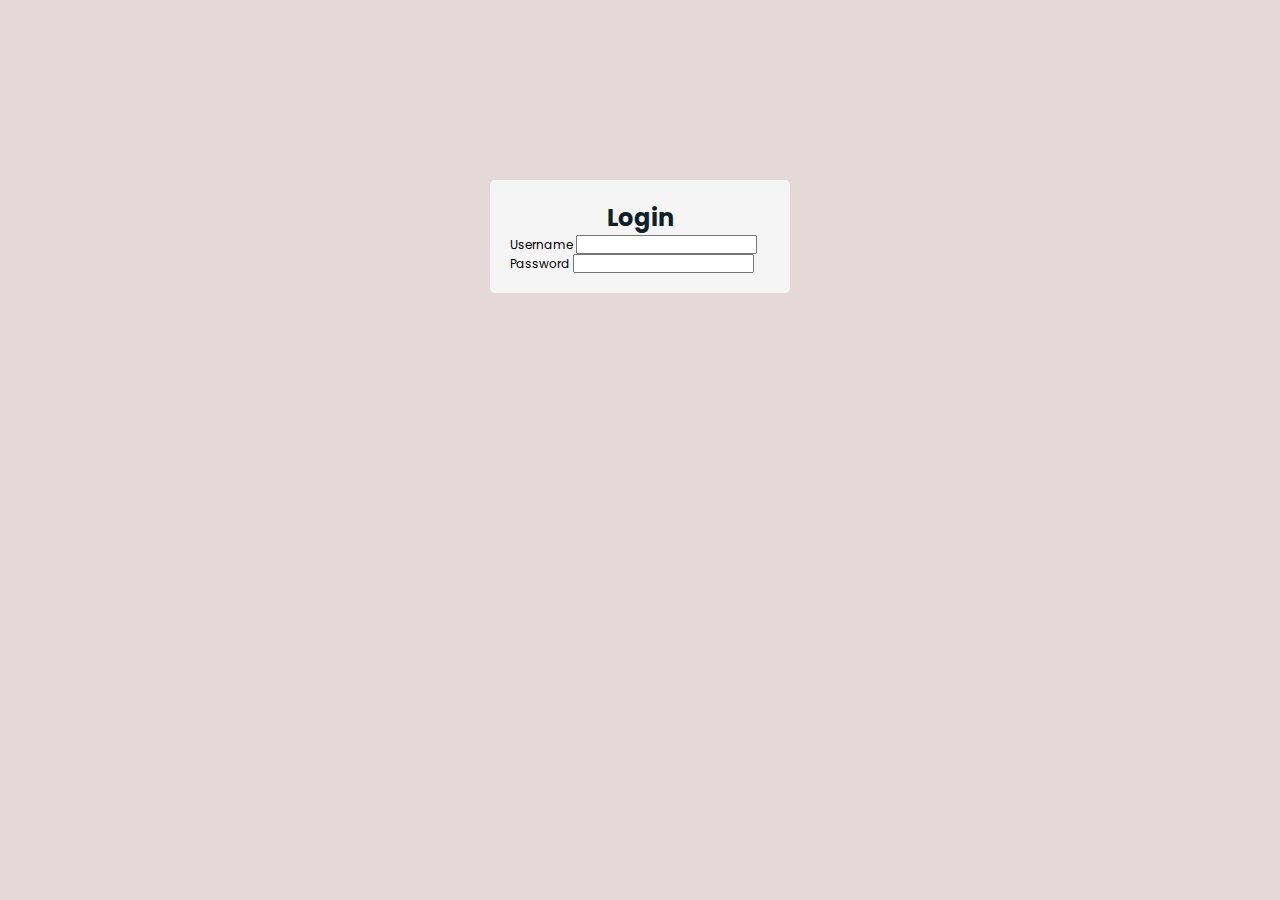
==== Login.html @ 4392631a "sign up form" ====
<!DOCTYPE html>
<html lang="en">
<head>
    <meta charset="UTF-8">
    <meta name="viewport" content="width=device-width, initial-scale=1.0">
    <title>Login</title>
    <link rel="stylesheet" href="assets/css/styles.css">
</head>
<body>

    <div class="login-container">
        <form action="#" id="form">
            <h1>Login</h1>
            <div class="form-control">
                <label for="username">Username</label>
                <input type="text" id="username" name="username">
                <div class="error"></div>
            </div>
            <div class="form-control">
                <label for="password">Password</label>
                <input type="password" id="password" name="password">
                <div class="error"></div>
            </div>
        </form>
    </div>
    
</body>
</html>
---- assets/css/styles.css ----
@import url('https://fonts.googleapis.com/css2?family=Poppins:wght@400;500;600;700&display=swap');


*,
::before,
::after {
    margin: 0;
    padding: 0;
    box-sizing: border-box;
    text-decoration: none;
    list-style: none;
}

body {
    font-family: 'Poppins', sans-serif;
    position: relative;
    margin: 0;
    scroll-behavior: smooth;
    background-color: rgb(228, 216, 216);
    /* overflow: hidden; */
    /* background-color: rgb(207, 238, 167); */
}

.container-hero {
    background-color: rgb(228, 216, 216);
    /* height: 500px; */
}

.container-nav {
    display: flex;
    justify-content: space-between;
    align-items: center;
}

.container-nav .logo {
    display: flex;
    justify-content: center;
    align-items: center;
    margin: 0 20px;
    font-size: 34;
    color: rgb(0, 110, 255);

}

.navigation {
    display: flex;
    justify-content: center;
    align-items: center;

}

.nav-list {
    display: flex;
    justify-content: space-around;
    align-items: center;
}

.nav-list li {
    background-color: beige;
    margin: 10px;
    padding: 5px 10px;
    border-radius: 5px;
}

.nav-list li a {
    text-decoration: none;

}

.navigation .nav-btn {
    display: flex;
    justify-content: center;
    align-items: center;

}

.navigation .nav-btn li {
    background-color: aliceblue;
    margin: 10px;
    padding: 10px;
    border: 1px solid black;
    border-radius: 5px;
}

.navigation .nav-btn li a {
    text-decoration: none;

}

.hero {
    display: flex;
    justify-content: space-around;
    align-items: center;
    margin-top: 50px;
}

.hero .context {
    margin: 20px;
    width: 50%;
    font-size: 32px;
}

.hero-btn {
    display: flex;
    justify-content: center;
    align-items: center;
}

.hero-btn li {
    margin: 20px;
    padding: 10px;
    border-radius: 10px;
    background-color: black;
}

.hero-btn li a {
    color: #fff;
}

/* about section */


.about-section {
    width: 100%;
    min-height: 100vh;
    background-color: #ddd;
}

.about-container {
    width: 80%;
    display: block;
    margin: auto;
    padding: 100px;
}

.about-content-section {
    float: right;
    width: 55%;
}

.image-section {
    float: left;
    width: 40%;
}

.image-section img {
    width: 100%;
    height: auto;
}

.about-content-section .title {
    text-transform: uppercase;
    font-size: 28px;
}

.about-content-section .content h3 {
    margin-top: 20px;
    font-size: 22px;
}

.about-content-section .content p {
    margin-top: 10px;
    font-size: 18px;
    line-height: 1.5;
}

.about-content-section .button {
    margin-top: 20px;
}

.about-content-section .button a {
    background-color: #3d3d3d;
    padding: 12px 40px;
    color: #fff;
    font-size: 25px;
    letter-spacing: 1.5px;
}

.about-content-section .button a:hover {
    background-color: #a52a2a;
    color: #fff;
}

.about-content-section .social {
    margin: 40px 40px;
}

.about-content-section .social i {
    color: #a52a2a;
    font-size: 30px;
    padding: 0px 10px;
}

.about-content-section .social i:hover {
    color: #3d3d3d;
}

/* Testimonials */
.testi-container {
    position: relative;
    width: 100%;
    min-height: 450px;
    background-color: #f5f5f5;
}

.testi-container .testi-contents-wrapper {
    width: 70%;
    min-height: inherit;
    margin: 30px auto;
    text-align: center;
    /* border: 1px solid black; */
}

.testi-contents-wrapper .testi-header h1 {
    position: relative;
    font-size: 40px;
    text-transform: uppercase;
    font-weight: 500;
    text-align: center;
    letter-spacing: 1px;
}

.testi-contents-wrapper .testi-header h1::before {
    content: "";
    width: 200px;
    height: 2px;
    background-color: #006994;
    border-radius: 15px;
    position: absolute;
    left: 50%;
    transform: translateX(-50%);
    bottom: -10px;
}

.testi-contents-wrapper .testRow {
    width: 100%;
    min-height: inherit;
    position: relative;
    overflow: hidden;
}

.testRow .testItem {
    width: 100%;
    height: 100%;
    position: absolute;
    display: flex;
    justify-content: center;
    align-items: center;
    flex-direction: column;
}

.testRow .testItem:not(.active) {
    top: 0;
    left: -100%;
}

.testRow .testItem img {
    width: 120px;
    height: 120px;
    border-radius: 50%;
    object-fit: cover;
    margin-bottom: 5px;
    outline: 2px solid #006994;
    outline-offset: 2px;
}

.testRow .testItem h3 {
    font-size: 30px;
    font-style: italic;
    padding: 7px;
}

.testRow .testItem h4 {
    font-style: italic;
}

.testRow .testItem p {
    font-size: 18px;
    letter-spacing: 1px;
    line-height: 1.2;
    padding: 10px;
}

.testi-contents-wrapper .indicators {
    position: absolute;
    background-origin: 30px;
    left: 50%;
    transform: translateX(-50%);
    padding: 5px;
    cursor: pointer;
}

.testi-contents-wrapper .indicators .dot {
    width: 15px;
    height: 15px;
    margin: 0px 3px;
    border: 3px solid #aaa;
    border-radius: 50%;
    display: inline-block;
    transition: background-color 0.5s ease;
}

.testi-contents-wrapper .indicators .active {
    background-color: #006994;
}

@keyframes next1 {
    from {
        left: 0%;
    }

    to {
        left: -100%;
    }
}


@keyframes next2 {
    from {
        left: 100%;
    }

    to {
        left: 0%;
    }
}

@keyframes prev1 {
    from {
        left: 0%;
    }

    to {
        left: 100%;
    }
}


@keyframes prev2 {
    from {
        left: -100%;
    }

    to {
        left: 0%;
    }
}


/* footer */

.footer-container{
    max-width: 1170px;
    margin: auto;
}

.Row{
    display: flex;
    flex-wrap: wrap;
}
ul{

}
.footer
{
    background-color: #546080;
}
.footer-col{
    width: 25%;
    padding: 0 15px;
}
.footer-col h4{
    font-size: 18px;
    color: #ffff;
    text-transform: capitalize;
    margin-bottom: 35px;
    font-weight: 500;
    position: relative;
}
.footer-col h4::before{
    content: '';
    position: absolute;
    left: 0;
    bottom: -10px;
    background-color: #e91e63;
    height: 2px;
    width: 50px;

}
.footer-col ul li:not(:last-child){
    margin-bottom: 10px;
}
.footer-col ul li a{
    font-size: 16px;
    text-transform: capitalize;
    color: #fff;
    text-decoration: none;
    font-weight: 300;
    color: #bbbbbb;
    display: block;
    transition: all .3s ease;
}

.footer-col ul li a:hover{
    color: #fff;
    padding-left: 10px;
}
.footer-col .social-links a{
    display: inline-block;
    height: 40px;
    width: 40px;
    background-color: rgba(255,255,255,0.2);
    margin: 0 10px 10px 0;
    text-align: center;
    line-height: 40px;
    border-radius: 50%;
    color: #fff;
    transition: all .5s ease;
}
.footer-col .social-links a:hover{
    color: #24262b;
    background-color: #fff;
}
.copy-rights
{
    text-align: center;
    color: #bbbbbb;
}


/* sign up */
#form
{
    width: 300px;
    margin: 20vh auto 0 auto;
    padding: 20px;
    background-color: whitesmoke;
    border-radius: 5px;
    font-size: 12px;
}
#form h1{
    color: #0f2027;
    text-align: center;
}
#form button{
    padding: 10px;
    margin-top: 10px;
    width: 100%;
    color: #fff;
    background-color: rgb(41,57,194);
    border: none;
    border-radius: 5px;
}.input-control{
    display: flex;
    flex-direction: column;
}
.input-control input
{
    border: 2px solid #f0f0f0;
    border-radius: 5px;
    display: block;
    font-size: 12px;
    padding: 10px;
    width: 100%;
}
.input-control input:focus
{
    outline: 0;
}
.input-control.success input{
    border-color: #09c372;
}
.input-control.error input{
    border-color: #ff3860;
}
.input-control .error{
    color: #ff3860;
    font-size: 9px;
    height: 13px;
}






    /* media screen */
    @media screen and (max-width: 768px) {
        .about-container {
            width: 80%;
            display: block;
            margin: auto;
            padding: 50px;
        }

        .about-content-section {
            float: none;
            width: 100%;
            display: block;
            margin: auto;
        }

        .image-section {
            float: none;
            width: 100%;
        }

        .image-section img {
            width: 100%;
            height: auto;
            display: block;
            margin: auto;
        }

        .about-content-section .title {
            text-align: center;
            font-size: 19px;
        }

        .about-content-section .button {
            text-align: center;
        }

        .about-content-section .button a {
            padding: 9px 30px;

        }

        .about-content-section .social {
            text-align: center;
        }

        /* Testimonials */

        .testi-container .testi-contents-wrapper {
            width: 90%;
        }

        .testi-contents-wrapper .testi-header h1 {
            font-size: 32px;


        }

        .testRow .testItem h3 {
            font-size: 26px;
        }

        .testRow .testItem p {
            font-size: 16px;
            letter-spacing: initial;
            line-height: initial;

        }


        /* footer */
        .footer-col{
            width: 100%;
            margin-bottom: 30px;
        }
    }
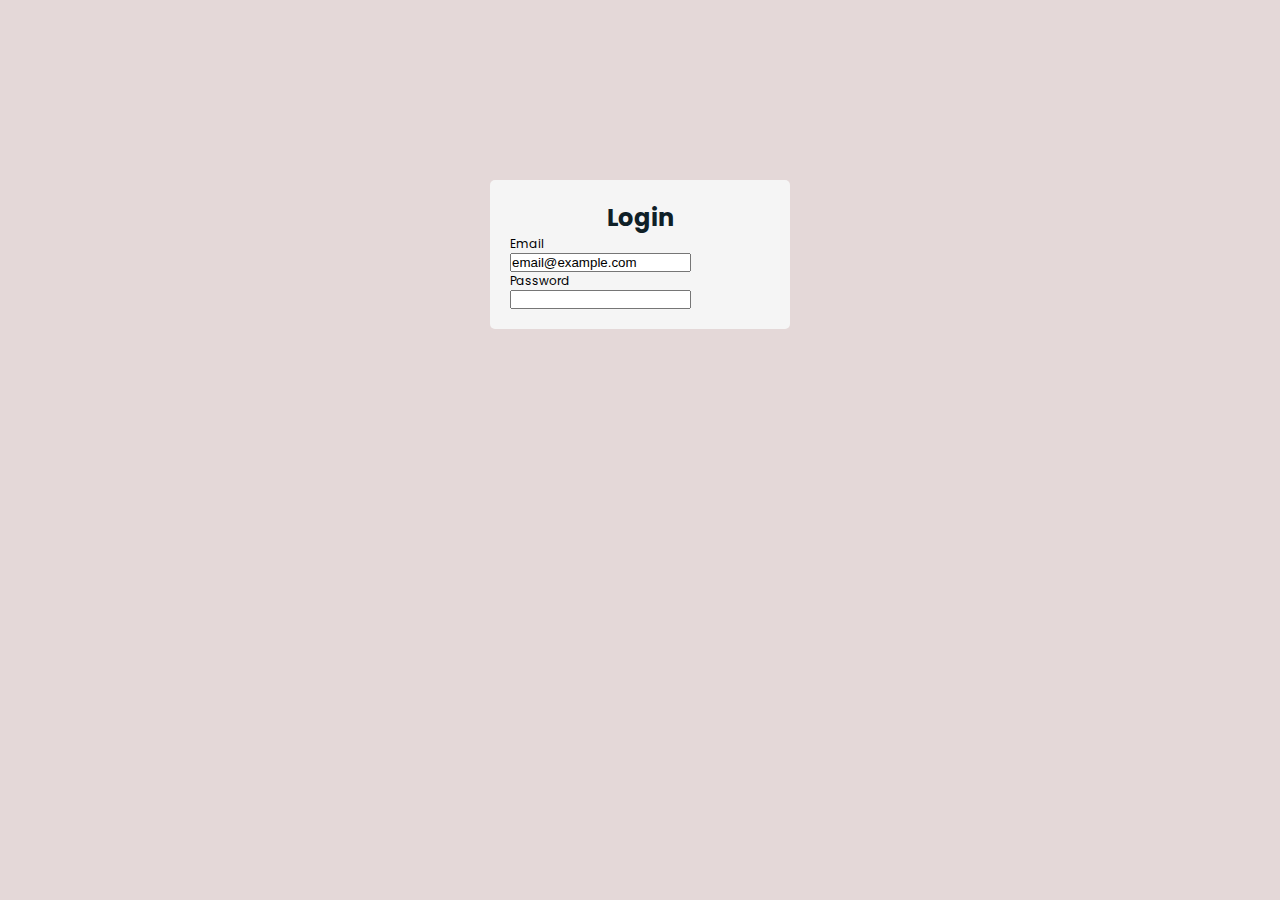
==== commit d1911386: "ticket booking page complete" ====
--- a/Login.html
+++ b/Login.html
@@ -4,6 +4,14 @@
     <meta charset="UTF-8">
     <meta name="viewport" content="width=device-width, initial-scale=1.0">
     <title>Login</title>
+
+
+    <link
+      href="https://cdn.jsdelivr.net/npm/bootstrap@5.3.2/dist/css/bootstrap.min.css"
+      rel="stylesheet"
+      integrity="sha384-T3c6CoIi6uLrA9TneNEoa7RxnatzjcDSCmG1MXxSR1GAsXEV/Dwwykc2MPK8M2HN"
+      crossorigin="anonymous"
+    />
     <link rel="stylesheet" href="assets/css/styles.css">
 </head>
 <body>
@@ -11,16 +19,18 @@
     <div class="login-container">
         <form action="#" id="form">
             <h1>Login</h1>
-            <div class="form-control">
-                <label for="username">Username</label>
-                <input type="text" id="username" name="username">
-                <div class="error"></div>
-            </div>
-            <div class="form-control">
-                <label for="password">Password</label>
-                <input type="password" id="password" name="password">
-                <div class="error"></div>
-            </div>
+            <div class="mb-3 row">
+                <label for="staticEmail" class="col-sm-2 col-form-label">Email</label>
+                <div class="col-sm-10">
+                  <input type="text" readonly class="form-control-plaintext" id="staticEmail" value="email@example.com">
+                </div>
+              </div>
+              <div class="mb-3 row">
+                <label for="inputPassword" class="col-sm-2 col-form-label">Password</label>
+                <div class="col-sm-10">
+                  <input type="password" class="form-control" id="inputPassword">
+                </div>
+              </div>
         </form>
     </div>
     
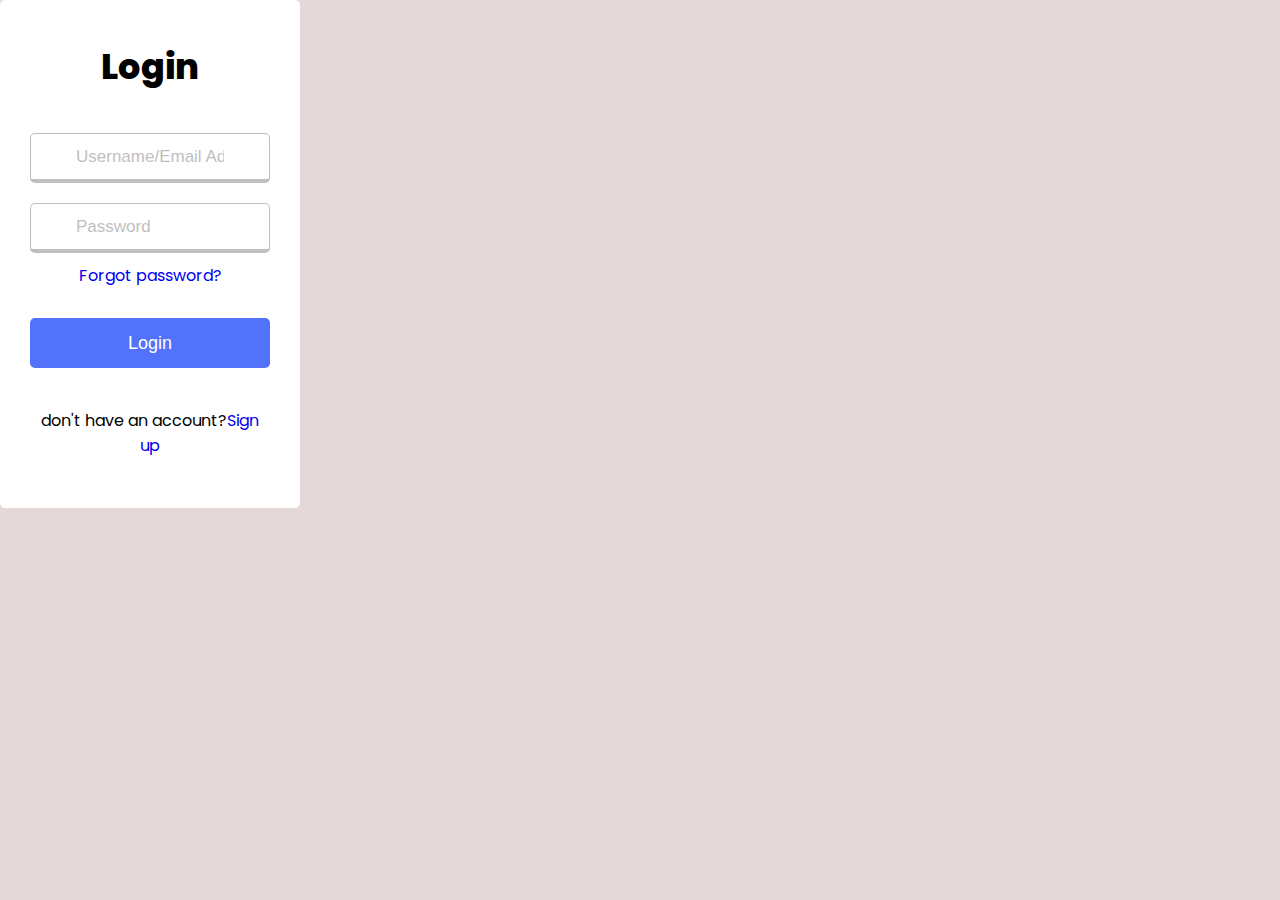
==== commit 623b7f56: "login form" ====
--- a/Login.html
+++ b/Login.html
@@ -1,10 +1,9 @@
 <!DOCTYPE html>
 <html lang="en">
-<head>
-    <meta charset="UTF-8">
-    <meta name="viewport" content="width=device-width, initial-scale=1.0">
+  <head>
+    <meta charset="UTF-8" />
+    <meta name="viewport" content="width=device-width, initial-scale=1.0" />
     <title>Login</title>
-
 
     <link
       href="https://cdn.jsdelivr.net/npm/bootstrap@5.3.2/dist/css/bootstrap.min.css"
@@ -12,27 +11,43 @@
       integrity="sha384-T3c6CoIi6uLrA9TneNEoa7RxnatzjcDSCmG1MXxSR1GAsXEV/Dwwykc2MPK8M2HN"
       crossorigin="anonymous"
     />
-    <link rel="stylesheet" href="assets/css/styles.css">
-</head>
-<body>
+    <link rel="stylesheet" href="assets/css/styles.css" />
 
-    <div class="login-container">
-        <form action="#" id="form">
-            <h1>Login</h1>
-            <div class="mb-3 row">
-                <label for="staticEmail" class="col-sm-2 col-form-label">Email</label>
-                <div class="col-sm-10">
-                  <input type="text" readonly class="form-control-plaintext" id="staticEmail" value="email@example.com">
-                </div>
-              </div>
-              <div class="mb-3 row">
-                <label for="inputPassword" class="col-sm-2 col-form-label">Password</label>
-                <div class="col-sm-10">
-                  <input type="password" class="form-control" id="inputPassword">
-                </div>
-              </div>
-        </form>
+    <script defer src="assets/js/validation.js"></script>
+
+    <!-- font awesome link -->
+    <link
+      rel="stylesheet"
+      href="https://cdnjs.cloudflare.com/ajax/libs/font-awesome/6.5.1/css/all.min.css"
+      integrity="sha512-DTOQO9RWCH3ppGqcWaEA1BIZOC6xxalwEsw9c2QQeAIftl+Vegovlnee1c9QX4TctnWMn13TZye+giMm8e2LwA=="
+      crossorigin="anonymous"
+      referrerpolicy="no-referrer"
+    />
+  </head>
+  <body>
+    <div class="wrapper">
+      <header>Login</header>
+      <form action="#">
+        <div class="field email">
+          <div class="input-area">
+            <input type="text" placeholder="Username/Email Address" />
+            <i class="icon fas fa-envelope"></i>
+            <i class="error error-icon fas fa-exclamation-circle"></i>
+          </div>
+          <div class="error error-txt">Email can't be Blank</div>
+        </div>
+        <div class="field password">
+          <div class="input-area">
+            <input type="password" placeholder="Password " />
+            <i class="icon fas fa-lock"></i>
+            <i class="error error-icon fas fa-exclamation-circle"></i>
+          </div>
+          <div class="error error-txt">password can't be Blank</div>
+        </div>
+        <div class="pass-link"><a href="#">Forgot password?</a></div>
+        <input type="submit" value="Login">
+      </form>
+      <div class="signup-link">don't have an account?<a href="#">Sign up</a></div>
     </div>
-    
-</body>
-</html>+  </body>
+</html>
--- a/assets/css/styles.css
+++ b/assets/css/styles.css
@@ -482,8 +482,107 @@
 
 
 
-
-
+/* Login page */
+.wrapper
+{
+    width: 300px;
+    background: #fff;
+    text-align: center;
+    border-radius: 5px;
+    padding: 40px 30px 50px 30px; 
+}
+.wrapper header{
+    font-size: 35px;
+    font-weight: 800;
+}
+.wrapper form{
+    margin: 40px 0;
+}
+form .field{
+    width: 100%;
+    margin-bottom: 20px;
+}
+form .field.shake{
+    animation: shake .01s ease-in-out;
+}
+@keyframes shake {
+    0%, 100%{
+        margin-left: 0;
+    }
+    20%, 80%{
+        margin-left: -12px;
+    }
+    40%, 60%{
+        margin-left: 12px;
+    }
+}
+form .field .input-area{
+    position: relative;
+}
+form input{
+    height: 50px;
+    width: 100%;
+    outline: none;
+    padding: 0 45px;
+    font-size: 18px;
+    border-radius: 5px;
+    border: 1px solid #bfbfbf;
+    border-bottom-width: 4px;
+}
+form .field.error input{
+    border-color: #dc3545;
+}
+form input::placeholder{
+    color: #bfbfbf;
+    font-size: 17px;
+}
+form .field i{
+    position: absolute;
+    top: 50%;
+    font-size: 18px;
+    pointer-events: none;
+    transform: translateY(-50%);
+}
+form .field .icon{
+    left: 15px;
+    columns: #bfbfbf;
+}
+form .field .error-icon{
+    right: 15px;
+    color: #dc3545;
+}
+form .field .error-txt{
+    color: #dc3545;
+    margin-top: 5px;
+}
+form .field .error{
+    display: none;
+}
+form .field.error .error{
+    display: block;
+}
+form .pass-link{
+    text-align: center;
+    margin-top: -10px;
+}
+.wrapper a{
+    counter-reset: #5372FB;
+    text-decoration: none;
+}
+.wrapper a:hover{
+    text-decoration: underline;
+}
+form input[type="submit"]{
+    margin-top: 30px;
+    border: none;
+    color: #fff;
+    cursor: pointer;
+    background: #5372FB;
+    transition: background .2s ease;
+}
+form input[type="submit"]:hover{
+    background: #2c52cd;
+}
     /* media screen */
     @media screen and (max-width: 768px) {
         .about-container {
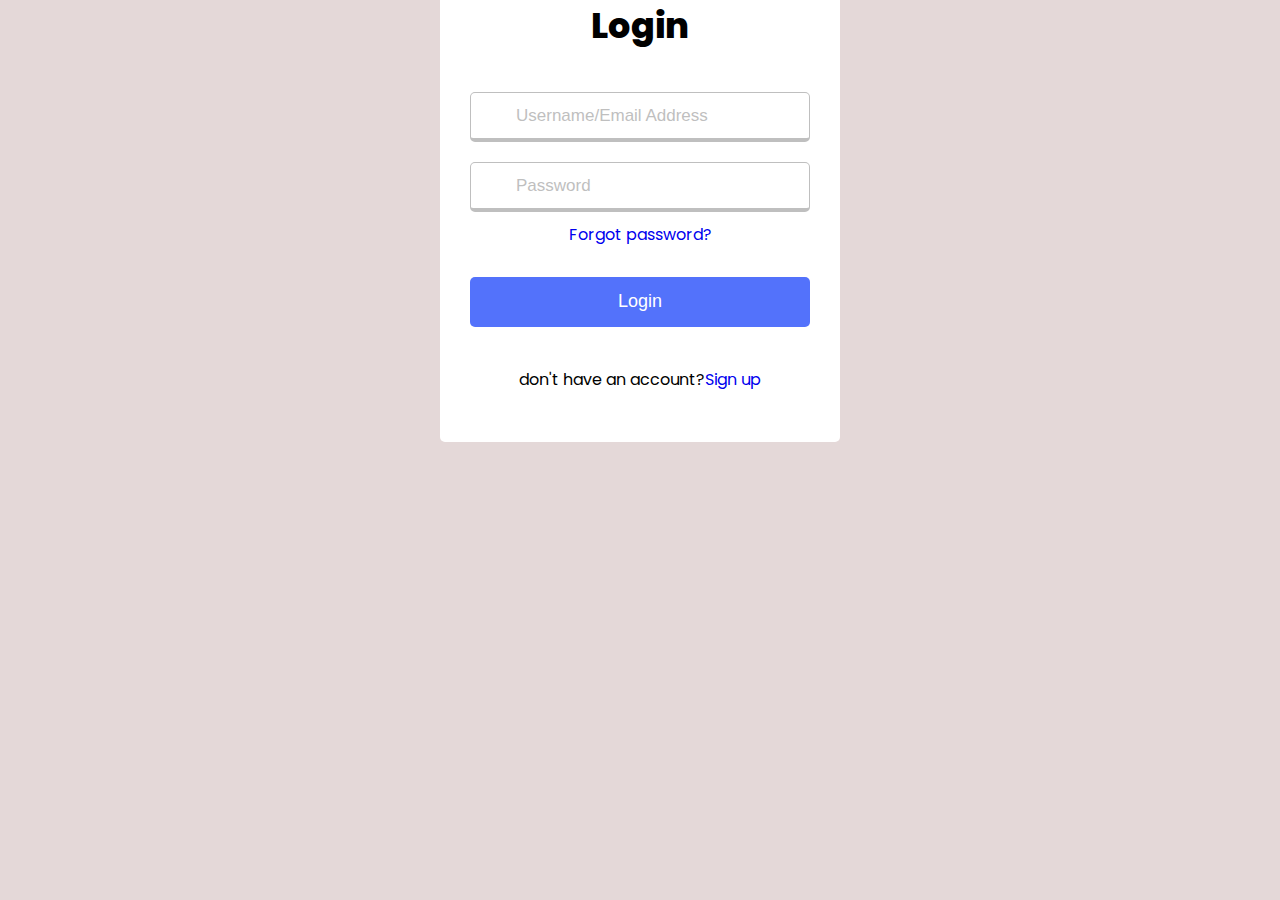
==== commit 5a902f87: "ticket page" ====
--- a/Login.html
+++ b/Login.html
@@ -25,29 +25,33 @@
     />
   </head>
   <body>
-    <div class="wrapper">
-      <header>Login</header>
-      <form action="#">
-        <div class="field email">
-          <div class="input-area">
-            <input type="text" placeholder="Username/Email Address" />
-            <i class="icon fas fa-envelope"></i>
-            <i class="error error-icon fas fa-exclamation-circle"></i>
+    <div class="login-container">
+      <div class="wrapper">
+        <header>Login</header>
+        <form action="#">
+          <div class="field email">
+            <div class="input-area">
+              <input type="text" placeholder="Username/Email Address" />
+              <i class="icon fas fa-envelope"></i>
+              <i class="error error-icon fas fa-exclamation-circle"></i>
+            </div>
+            <div class="error error-txt">Email can't be Blank</div>
           </div>
-          <div class="error error-txt">Email can't be Blank</div>
+          <div class="field password">
+            <div class="input-area">
+              <input type="password" placeholder="Password " />
+              <i class="icon fas fa-lock"></i>
+              <i class="error error-icon fas fa-exclamation-circle"></i>
+            </div>
+            <div class="error error-txt">password can't be Blank</div>
+          </div>
+          <div class="pass-link"><a href="#">Forgot password?</a></div>
+          <input type="submit" value="Login" />
+        </form>
+        <div class="signup-link">
+          don't have an account?<a href="SignUp.html">Sign up</a>
         </div>
-        <div class="field password">
-          <div class="input-area">
-            <input type="password" placeholder="Password " />
-            <i class="icon fas fa-lock"></i>
-            <i class="error error-icon fas fa-exclamation-circle"></i>
-          </div>
-          <div class="error error-txt">password can't be Blank</div>
-        </div>
-        <div class="pass-link"><a href="#">Forgot password?</a></div>
-        <input type="submit" value="Login">
-      </form>
-      <div class="signup-link">don't have an account?<a href="#">Sign up</a></div>
+      </div>
     </div>
   </body>
 </html>
--- a/assets/css/styles.css
+++ b/assets/css/styles.css
@@ -358,9 +358,7 @@
     display: flex;
     flex-wrap: wrap;
 }
-ul{
-
-}
+
 .footer
 {
     background-color: #546080;
@@ -428,6 +426,26 @@
 }
 
 
+/* Ticket Section */
+.ticket{
+    padding: 20px;
+}
+.card-body.ticket{
+    margin-top: 20px;
+    padding: 10px;
+    background-color: #e4e094;
+    /* background: transparent; */
+    border: none;
+    border-radius: 5px;
+    font-weight: 500;
+    box-shadow: inset -5px 5px 5px rgb(248, 232, 5);
+}
+#qrcode{
+    margin: auto;
+
+}
+
+
 /* sign up */
 #form
 {
@@ -483,9 +501,15 @@
 
 
 /* Login page */
+.login-container{
+    height: 400px;
+    display: flex;
+    align-items: center;
+    justify-content: center;
+}
 .wrapper
 {
-    width: 300px;
+    width: 400px;
     background: #fff;
     text-align: center;
     border-radius: 5px;
